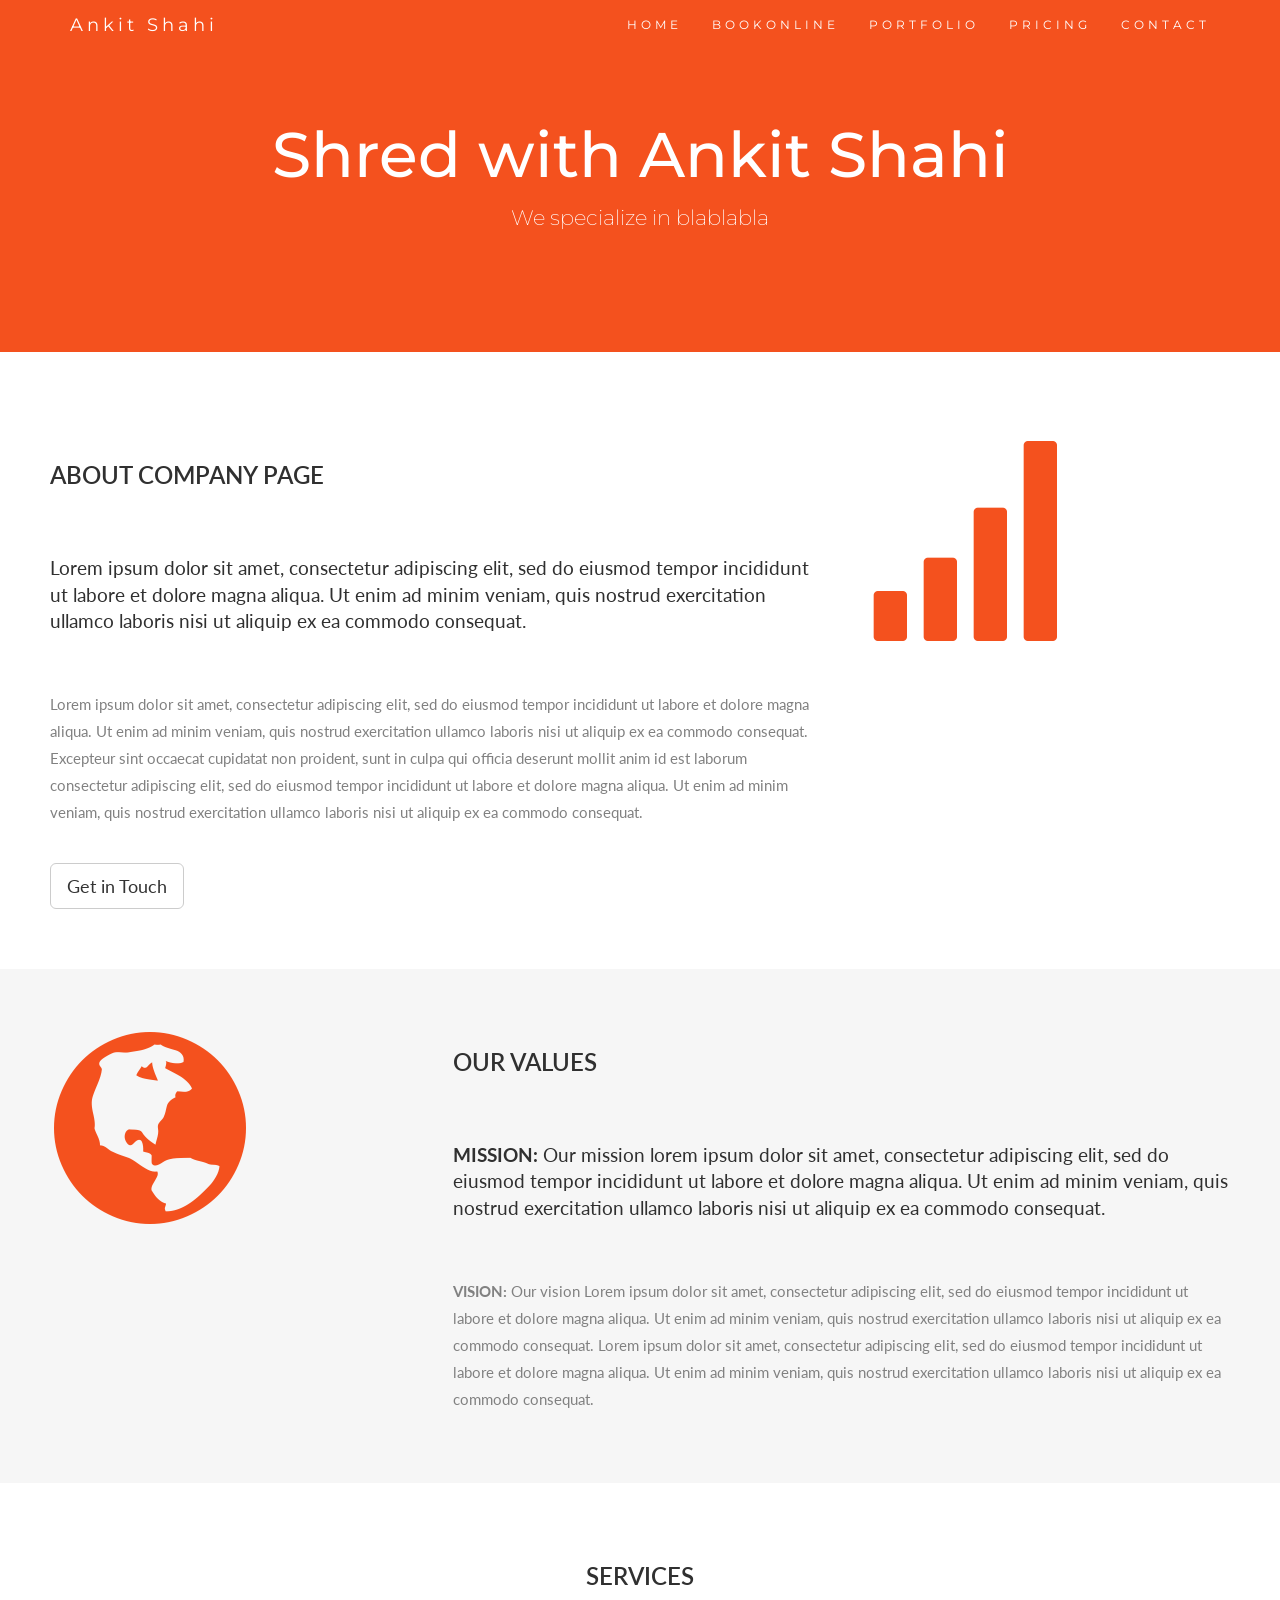
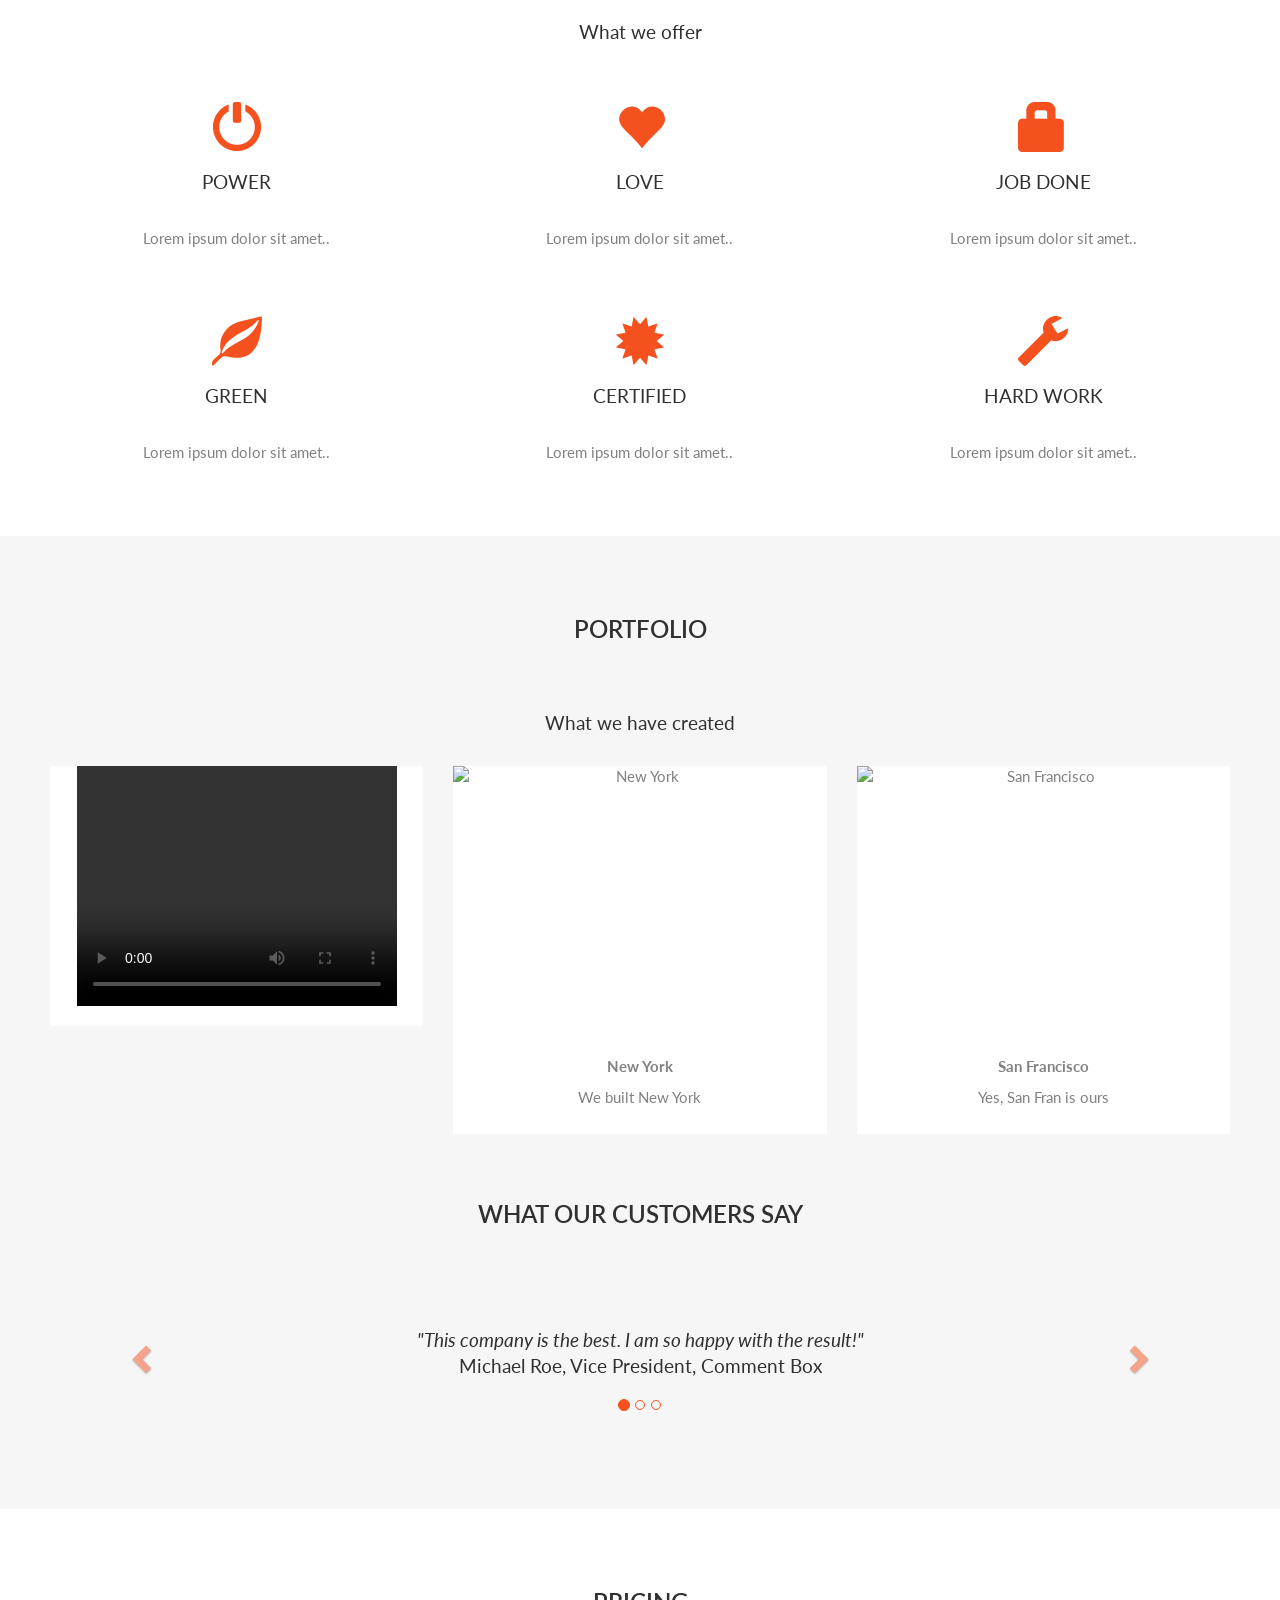
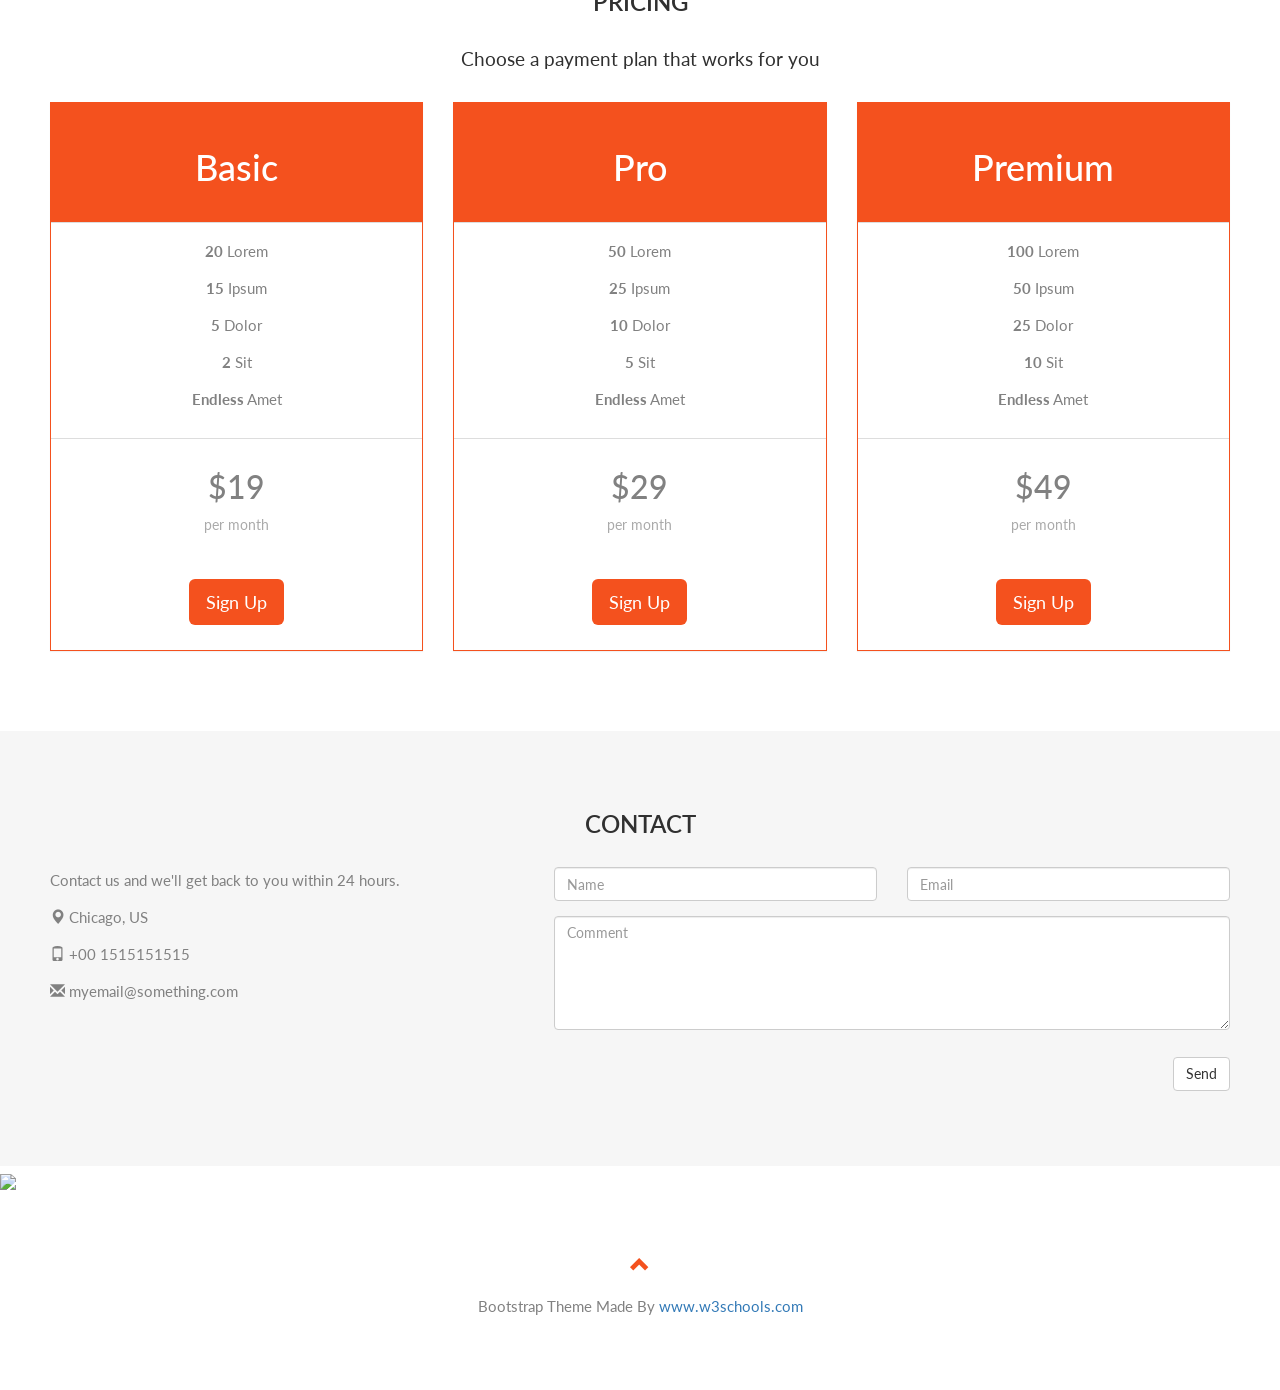
==== index.html @ cc3c82c2 "Rename Workoutwebsite.html to index.html" ====
<!DOCTYPE html>
<html lang="en">
<head>
  <!-- Theme Made By www.w3schools.com -->
  <title>Bootstrap Theme Company Page</title>
  <meta charset="utf-8">
  <meta name="viewport" content="width=device-width, initial-scale=1">
  <link rel="stylesheet" href="https://maxcdn.bootstrapcdn.com/bootstrap/3.4.1/css/bootstrap.min.css">
  <link href="https://fonts.googleapis.com/css?family=Montserrat" rel="stylesheet" type="text/css">
  <link href="https://fonts.googleapis.com/css?family=Lato" rel="stylesheet" type="text/css">
  <script src="https://ajax.googleapis.com/ajax/libs/jquery/3.5.1/jquery.min.js"></script>
  <script src="https://maxcdn.bootstrapcdn.com/bootstrap/3.4.1/js/bootstrap.min.js"></script>
  <link rel="stylesheet" href="Workoutwebsite.css">
</head>




<body id="myPage" data-spy="scroll" data-target=".navbar" data-offset="60">

<nav class="navbar navbar-default navbar-fixed-top">
  <div class="container">
    <div class="navbar-header">
      <button type="button" class="navbar-toggle" data-toggle="collapse" data-target="#myNavbar">
        <span class="icon-bar"></span>
        <span class="icon-bar"></span>
        <span class="icon-bar"></span>                        
      </button>
      <a class="navbar-brand" href="#myPage">Ankit Shahi</a>
    </div>
    <div class="collapse navbar-collapse" id="myNavbar">
      <ul class="nav navbar-nav navbar-right">
        <li><a href="#about">HOME</a></li>
        <li><a href="#services">BOOKONLINE</a></li>
        <li><a href="#portfolio">PORTFOLIO</a></li>
        <li><a href="#pricing">PRICING</a></li>
        <li><a href="#contact">CONTACT</a></li>
      </ul>
    </div>
  </div>
</nav>

<div class="jumbotron text-center">
  <h1>Shred with Ankit Shahi</h1> 
  <p>We specialize in blablabla</p> 
 <!-- <form>
    <div class="input-group">
      <input type="email" class="form-control" size="50" placeholder="Email Address" required>
      <div class="input-group-btn">
        <button type="button" class="btn btn-danger">Subscribe</button>
      </div>
    </div>
  </form>
-->
</div>

<!-- Container (About Section) -->
<div id="about" class="container-fluid">
  <div class="row">
    <div class="col-sm-8">
      <h2>About Company Page</h2><br>
      <h4>Lorem ipsum dolor sit amet, consectetur adipiscing elit, sed do eiusmod tempor incididunt ut labore et dolore magna aliqua. Ut enim ad minim veniam, quis nostrud exercitation ullamco laboris nisi ut aliquip ex ea commodo consequat.</h4><br>
      <p>Lorem ipsum dolor sit amet, consectetur adipiscing elit, sed do eiusmod tempor incididunt ut labore et dolore magna aliqua. Ut enim ad minim veniam, quis nostrud exercitation ullamco laboris nisi ut aliquip ex ea commodo consequat. Excepteur sint occaecat cupidatat non proident, sunt in culpa qui officia deserunt mollit anim id est laborum consectetur adipiscing elit, sed do eiusmod tempor incididunt ut labore et dolore magna aliqua. Ut enim ad minim veniam, quis nostrud exercitation ullamco laboris nisi ut aliquip ex ea commodo consequat.</p>
      <br><button class="btn btn-default btn-lg">Get in Touch</button>
    </div>
    <div class="col-sm-4">
      <span class="glyphicon glyphicon-signal logo"></span>
    </div>
  </div>
</div>

<div class="container-fluid bg-grey">
  <div class="row">
    <div class="col-sm-4">
      <span class="glyphicon glyphicon-globe logo slideanim"></span>
    </div>
    <div class="col-sm-8">
      <h2>Our Values</h2><br>
      <h4><strong>MISSION:</strong> Our mission lorem ipsum dolor sit amet, consectetur adipiscing elit, sed do eiusmod tempor incididunt ut labore et dolore magna aliqua. Ut enim ad minim veniam, quis nostrud exercitation ullamco laboris nisi ut aliquip ex ea commodo consequat.</h4><br>
      <p><strong>VISION:</strong> Our vision Lorem ipsum dolor sit amet, consectetur adipiscing elit, sed do eiusmod tempor incididunt ut labore et dolore magna aliqua. Ut enim ad minim veniam, quis nostrud exercitation ullamco laboris nisi ut aliquip ex ea commodo consequat.
      Lorem ipsum dolor sit amet, consectetur adipiscing elit, sed do eiusmod tempor incididunt ut labore et dolore magna aliqua. Ut enim ad minim veniam, quis nostrud exercitation ullamco laboris nisi ut aliquip ex ea commodo consequat.</p>
    </div>
  </div>
</div>

<!-- Container (Services Section) -->
<div id="services" class="container-fluid text-center">
  <h2>SERVICES</h2>
  <h4>What we offer</h4>
  <br>
  <div class="row slideanim">
    <div class="col-sm-4">
      <span class="glyphicon glyphicon-off logo-small"></span>
      <h4>POWER</h4>
      <p>Lorem ipsum dolor sit amet..</p>
    </div>
    <div class="col-sm-4">
      <span class="glyphicon glyphicon-heart logo-small"></span>
      <h4>LOVE</h4>
      <p>Lorem ipsum dolor sit amet..</p>
    </div>
    <div class="col-sm-4">
      <span class="glyphicon glyphicon-lock logo-small"></span>
      <h4>JOB DONE</h4>
      <p>Lorem ipsum dolor sit amet..</p>
    </div>
  </div>
  <br><br>
  <div class="row slideanim">
    <div class="col-sm-4">
      <span class="glyphicon glyphicon-leaf logo-small"></span>
      <h4>GREEN</h4>
      <p>Lorem ipsum dolor sit amet..</p>
    </div>
    <div class="col-sm-4">
      <span class="glyphicon glyphicon-certificate logo-small"></span>
      <h4>CERTIFIED</h4>
      <p>Lorem ipsum dolor sit amet..</p>
    </div>
    <div class="col-sm-4">
      <span class="glyphicon glyphicon-wrench logo-small"></span>
      <h4 style="color:#303030;">HARD WORK</h4>
      <p>Lorem ipsum dolor sit amet..</p>
    </div>
  </div>
</div>

<!-- Container (Portfolio Section) -->
<div id="portfolio" class="container-fluid text-center bg-grey">
  <h2>Portfolio</h2><br>
  <h4>What we have created</h4>
  <div class="row text-center slideanim">
    <div class="col-sm-4">
      <div class="thumbnail">
        <video width="320" height="240" controls>
            <source src="" type="video/mp4">
            <source src="" type="video/ogg">
          Your browser does not support the video tag.
          </video>
      </div>
    </div>
    <div class="col-sm-4">
      <div class="thumbnail">
        <img src="newyork.jpg" alt="New York" width="400" height="300">
        <p><strong>New York</strong></p>
        <p>We built New York</p>
      </div>
    </div>
    <div class="col-sm-4">
      <div class="thumbnail">
        <img src="sanfran.jpg" alt="San Francisco" width="400" height="300">
        <p><strong>San Francisco</strong></p>
        <p>Yes, San Fran is ours</p>
      </div>
    </div>

  </div><br>
  
  <h2>What our customers say</h2>
  <div id="myCarousel" class="carousel slide text-center" data-ride="carousel">
    <!-- Indicators -->
    <ol class="carousel-indicators">
      <li data-target="#myCarousel" data-slide-to="0" class="active"></li>
      <li data-target="#myCarousel" data-slide-to="1"></li>
      <li data-target="#myCarousel" data-slide-to="2"></li>
    </ol>

    <!-- Wrapper for slides -->
    <div class="carousel-inner" role="listbox">
      <div class="item active">
        <h4>"This company is the best. I am so happy with the result!"<br><span>Michael Roe, Vice President, Comment Box</span></h4>
      </div>
      <div class="item">
        <h4>"One word... WOW!!"<br><span>John Doe, Salesman, Rep Inc</span></h4>
      </div>
      <div class="item">
        <h4>"Could I... BE any more happy with this company?"<br><span>Chandler Bing, Actor, FriendsAlot</span></h4>
      </div>
    </div>

    <!-- Left and right controls -->
    <a class="left carousel-control" href="#myCarousel" role="button" data-slide="prev">
      <span class="glyphicon glyphicon-chevron-left" aria-hidden="true"></span>
      <span class="sr-only">Previous</span>
    </a>
    <a class="right carousel-control" href="#myCarousel" role="button" data-slide="next">
      <span class="glyphicon glyphicon-chevron-right" aria-hidden="true"></span>
      <span class="sr-only">Next</span>
    </a>
  </div>
</div>

<!-- Container (Pricing Section) -->
<div id="pricing" class="container-fluid">
  <div class="text-center">
    <h2>Pricing</h2>
    <h4>Choose a payment plan that works for you</h4>
  </div>
  <div class="row slideanim">
    <div class="col-sm-4 col-xs-12">
      <div class="panel panel-default text-center">
        <div class="panel-heading">
          <h1>Basic</h1>
        </div>
        <div class="panel-body">
          <p><strong>20</strong> Lorem</p>
          <p><strong>15</strong> Ipsum</p>
          <p><strong>5</strong> Dolor</p>
          <p><strong>2</strong> Sit</p>
          <p><strong>Endless</strong> Amet</p>
        </div>
        <div class="panel-footer">
          <h3>$19</h3>
          <h4>per month</h4>
          <button class="btn btn-lg">Sign Up</button>
        </div>
      </div>      
    </div>     
    <div class="col-sm-4 col-xs-12">
      <div class="panel panel-default text-center">
        <div class="panel-heading">
          <h1>Pro</h1>
        </div>
        <div class="panel-body">
          <p><strong>50</strong> Lorem</p>
          <p><strong>25</strong> Ipsum</p>
          <p><strong>10</strong> Dolor</p>
          <p><strong>5</strong> Sit</p>
          <p><strong>Endless</strong> Amet</p>
        </div>
        <div class="panel-footer">
          <h3>$29</h3>
          <h4>per month</h4>
          <button class="btn btn-lg">Sign Up</button>
        </div>
      </div>      
    </div>       
    <div class="col-sm-4 col-xs-12">
      <div class="panel panel-default text-center">
        <div class="panel-heading">
          <h1>Premium</h1>
        </div>
        <div class="panel-body">
          <p><strong>100</strong> Lorem</p>
          <p><strong>50</strong> Ipsum</p>
          <p><strong>25</strong> Dolor</p>
          <p><strong>10</strong> Sit</p>
          <p><strong>Endless</strong> Amet</p>
        </div>
        <div class="panel-footer">
          <h3>$49</h3>
          <h4>per month</h4>
          <button class="btn btn-lg">Sign Up</button>
        </div>
      </div>      
    </div>    
  </div>
</div>

<!-- Container (Contact Section) -->
<div id="contact" class="container-fluid bg-grey">
  <h2 class="text-center">CONTACT</h2>
  <div class="row">
    <div class="col-sm-5">
      <p>Contact us and we'll get back to you within 24 hours.</p>
      <p><span class="glyphicon glyphicon-map-marker"></span> Chicago, US</p>
      <p><span class="glyphicon glyphicon-phone"></span> +00 1515151515</p>
      <p><span class="glyphicon glyphicon-envelope"></span> myemail@something.com</p>
    </div>
    <div class="col-sm-7 slideanim">
      <div class="row">
        <div class="col-sm-6 form-group">
          <input class="form-control" id="name" name="name" placeholder="Name" type="text" required>
        </div>
        <div class="col-sm-6 form-group">
          <input class="form-control" id="email" name="email" placeholder="Email" type="email" required>
        </div>
      </div>
      <textarea class="form-control" id="comments" name="comments" placeholder="Comment" rows="5"></textarea><br>
      <div class="row">
        <div class="col-sm-12 form-group">
          <button class="btn btn-default pull-right" type="submit">Send</button>
        </div>
      </div>
    </div>
  </div>
</div>

<!-- Image of location/map -->
<img src="/w3images/map.jpg" class="w3-image w3-greyscale-min" style="width:100%"> 

<footer class="container-fluid text-center">
  <a href="#myPage" title="To Top">
    <span class="glyphicon glyphicon-chevron-up"></span>
  </a>
  <p>Bootstrap Theme Made By <a href="https://www.w3schools.com" title="Visit w3schools">www.w3schools.com</a></p>
</footer>

<script>
$(document).ready(function(){
  // Add smooth scrolling to all links in navbar + footer link
  $(".navbar a, footer a[href='#myPage']").on('click', function(event) {
    // Make sure this.hash has a value before overriding default behavior
    if (this.hash !== "") {
      // Prevent default anchor click behavior
      event.preventDefault();

      // Store hash
      var hash = this.hash;

      // Using jQuery's animate() method to add smooth page scroll
      // The optional number (900) specifies the number of milliseconds it takes to scroll to the specified area
      $('html, body').animate({
        scrollTop: $(hash).offset().top
      }, 900, function(){
   
        // Add hash (#) to URL when done scrolling (default click behavior)
        window.location.hash = hash;
      });
    } // End if
  });
  
  $(window).scroll(function() {
    $(".slideanim").each(function(){
      var pos = $(this).offset().top;

      var winTop = $(window).scrollTop();
        if (pos < winTop + 600) {
          $(this).addClass("slide");
        }
    });
  });
})
</script>

</body>
</html>
---- Workoutwebsite.css ----
body {
    font: 400 15px Lato, sans-serif;
    line-height: 1.8;
    color: #818181;
  }
  h2 {
    font-size: 24px;
    text-transform: uppercase;
    color: #303030;
    font-weight: 600;
    margin-bottom: 30px;
  }
  h4 {
    font-size: 19px;
    line-height: 1.375em;
    color: #303030;
    font-weight: 400;
    margin-bottom: 30px;
  }  
  .jumbotron {
    background-color: #f4511e;
    color: #fff;
    padding: 100px 25px;
    font-family: Montserrat, sans-serif;
  }
  .container-fluid {
    padding: 60px 50px;
  }
  .bg-grey {
    background-color: #f6f6f6;
  }
  .logo-small {
    color: #f4511e;
    font-size: 50px;
  }
  .logo {
    color: #f4511e;
    font-size: 200px;
  }
  .thumbnail {
    padding: 0 0 15px 0;
    border: none;
    border-radius: 0;
  }
  .thumbnail img {
    width: 100%;
    height: 100%;
    margin-bottom: 10px;
  }
  .carousel-control.right, .carousel-control.left {
    background-image: none;
    color: #f4511e;
  }
  .carousel-indicators li {
    border-color: #f4511e;
  }
  .carousel-indicators li.active {
    background-color: #f4511e;
  }
  .item h4 {
    font-size: 19px;
    line-height: 1.375em;
    font-weight: 400;
    font-style: italic;
    margin: 70px 0;
  }
  .item span {
    font-style: normal;
  }
  .panel {
    border: 1px solid #f4511e; 
    border-radius:0 !important;
    transition: box-shadow 0.5s;
  }
  .panel:hover {
    box-shadow: 5px 0px 40px rgba(0,0,0, .2);
  }
  .panel-footer .btn:hover {
    border: 1px solid #f4511e;
    background-color: #fff !important;
    color: #f4511e;
  }
  .panel-heading {
    color: #fff !important;
    background-color: #f4511e !important;
    padding: 25px;
    border-bottom: 1px solid transparent;
    border-top-left-radius: 0px;
    border-top-right-radius: 0px;
    border-bottom-left-radius: 0px;
    border-bottom-right-radius: 0px;
  }
  .panel-footer {
    background-color: white !important;
  }
  .panel-footer h3 {
    font-size: 32px;
  }
  .panel-footer h4 {
    color: #aaa;
    font-size: 14px;
  }
  .panel-footer .btn {
    margin: 15px 0;
    background-color: #f4511e;
    color: #fff;
  }
  .navbar {
    margin-bottom: 0;
    background-color: #f4511e;
    z-index: 9999;
    border: 0;
    font-size: 12px !important;
    line-height: 1.42857143 !important;
    letter-spacing: 4px;
    border-radius: 0;
    font-family: Montserrat, sans-serif;
  }
  .navbar li a, .navbar .navbar-brand {
    color: #fff !important; 
  }
  
  
  .navbar-nav li a:hover, .navbar-nav li.active a {
    color: #f4511e !important;
    background-color: #fff !important; 
  }
  
  .navbar-default .navbar-toggle {
    border-color: transparent;
    color: #fff !important;  
  }

  
  footer .glyphicon {
    font-size: 20px;
    margin-bottom: 20px;
    color: #f4511e;
  }
  .slideanim {visibility:hidden;}
  .slide {
    animation-name: slide;
    -webkit-animation-name: slide;
    animation-duration: 1s;
    -webkit-animation-duration: 1s;
    visibility: visible;
  }
  @keyframes slide {
    0% {
      opacity: 0;
      transform: translateY(70%);
    } 
    100% {
      opacity: 1;
      transform: translateY(0%);
    }
  }
  @-webkit-keyframes slide {
    0% {
      opacity: 0;
      -webkit-transform: translateY(70%);
    } 
    100% {
      opacity: 1;
      -webkit-transform: translateY(0%);
    }
  }
  @media screen and (max-width: 768px) {
    .col-sm-4 {
      text-align: center;
      margin: 25px 0;
    }
    .btn-lg {
      width: 100%;
      margin-bottom: 35px;
    }
  }
  @media screen and (max-width: 480px) {
    .logo {
      font-size: 150px;
    }
  }
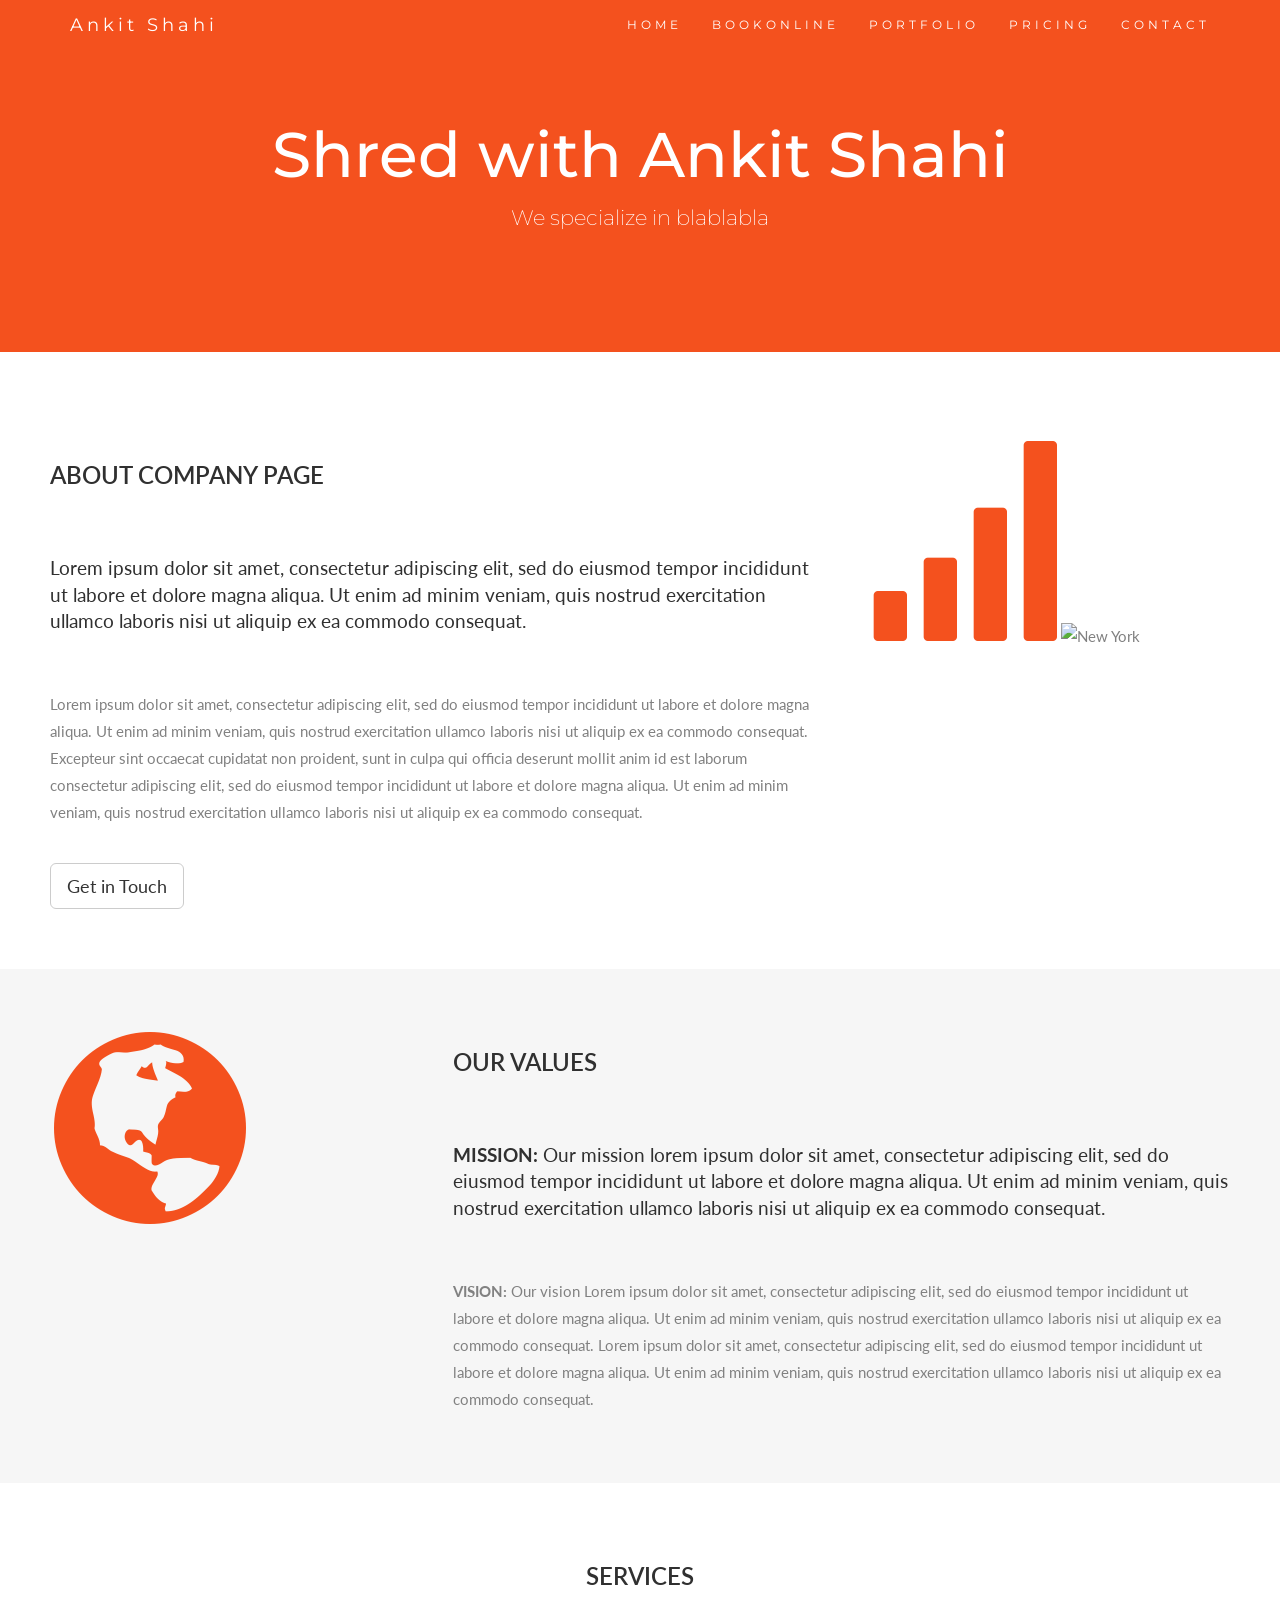
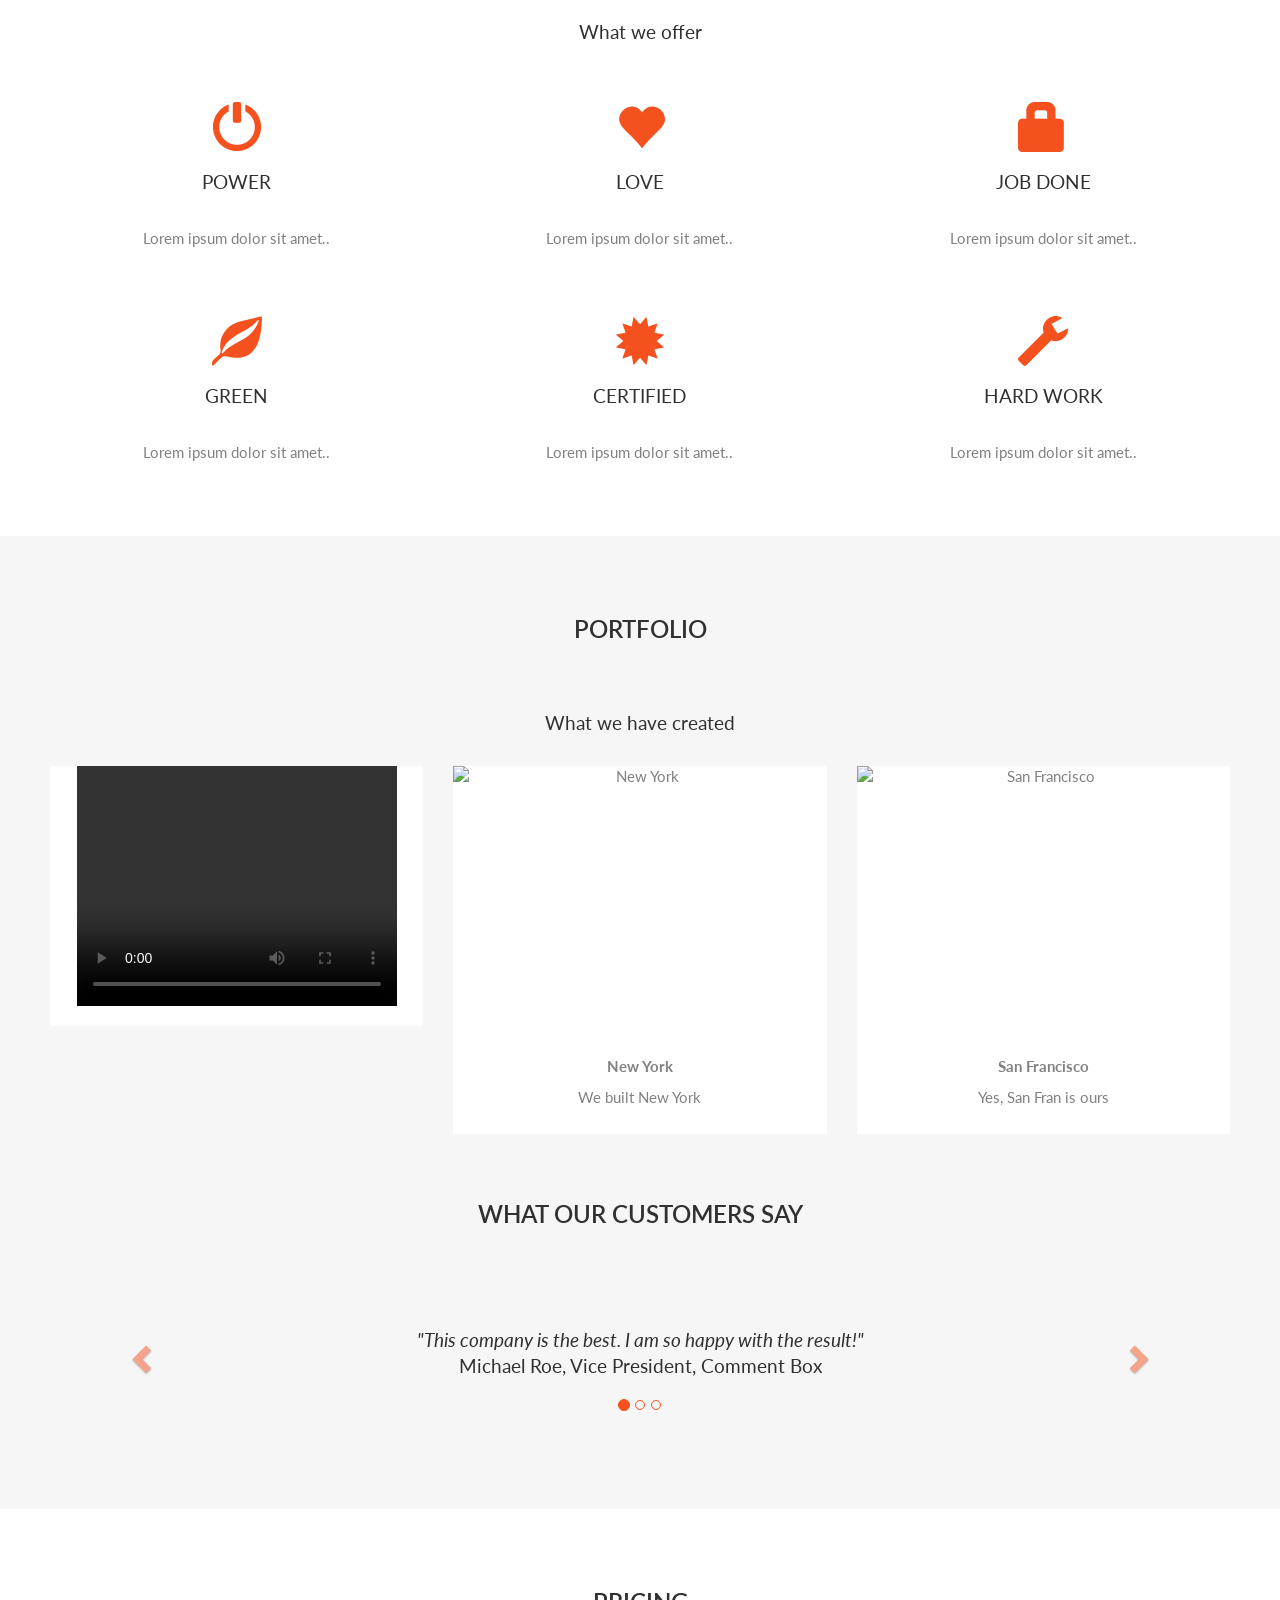
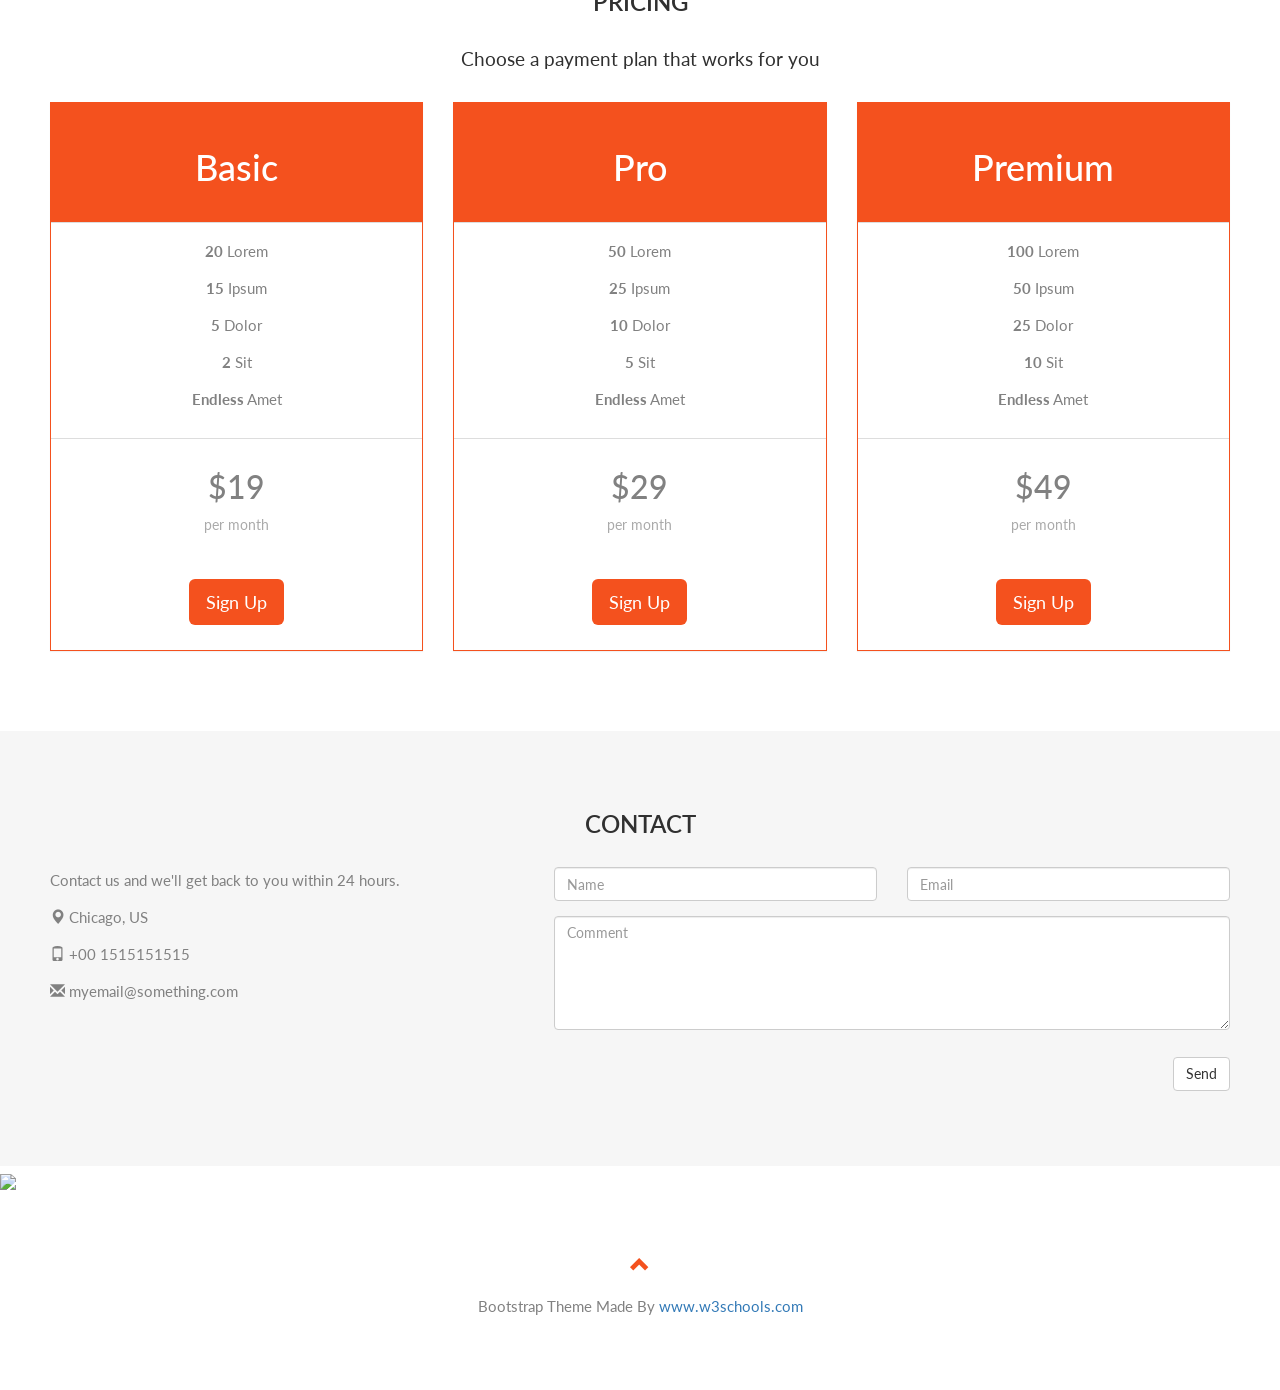
==== commit 660d4301: "Update index.html" ====
--- a/index.html
+++ b/index.html
@@ -65,6 +65,7 @@
     </div>
     <div class="col-sm-4">
       <span class="glyphicon glyphicon-signal logo"></span>
+      <img src="workout1.jpg" alt="New York" width="400" height="300">
     </div>
   </div>
 </div>
--- a/Workoutwebsite.css
+++ b/Workoutwebsite.css
@@ -179,4 +179,4 @@
     .logo {
       font-size: 150px;
     }
-  }+  }
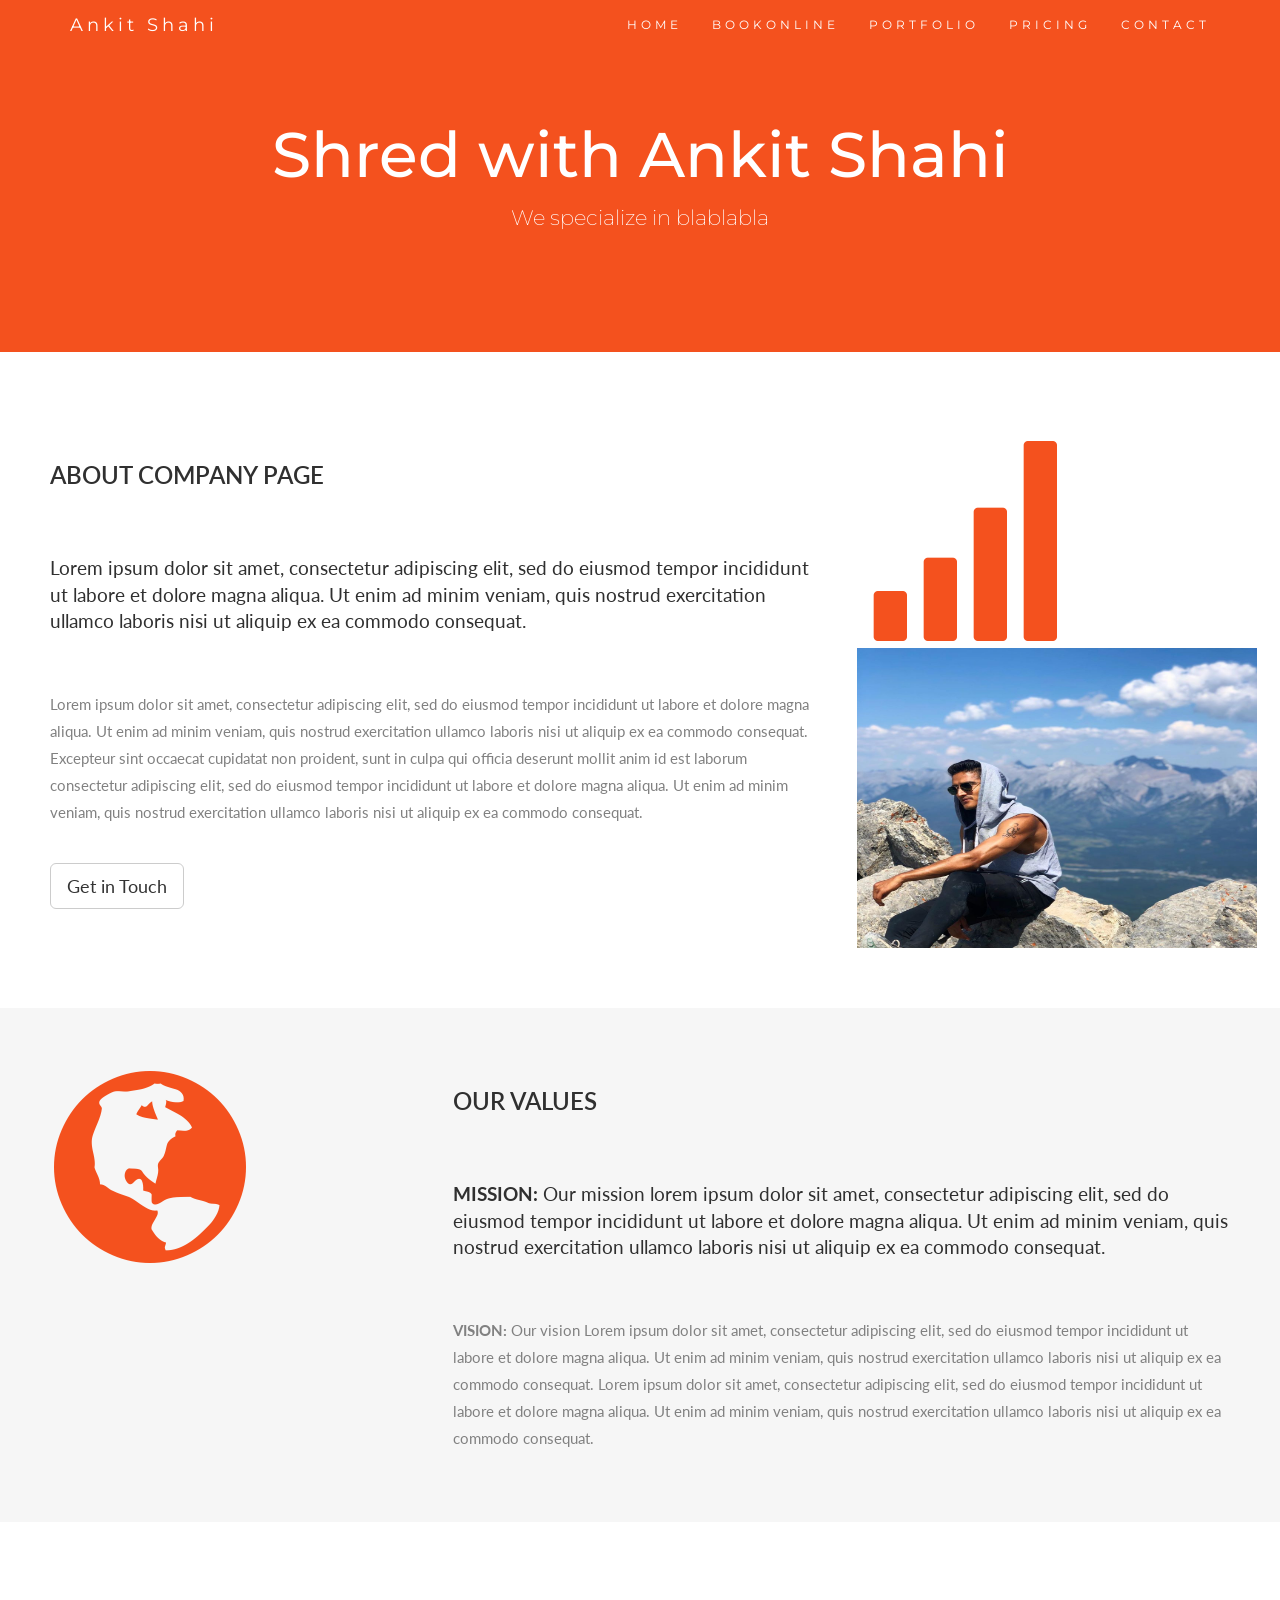
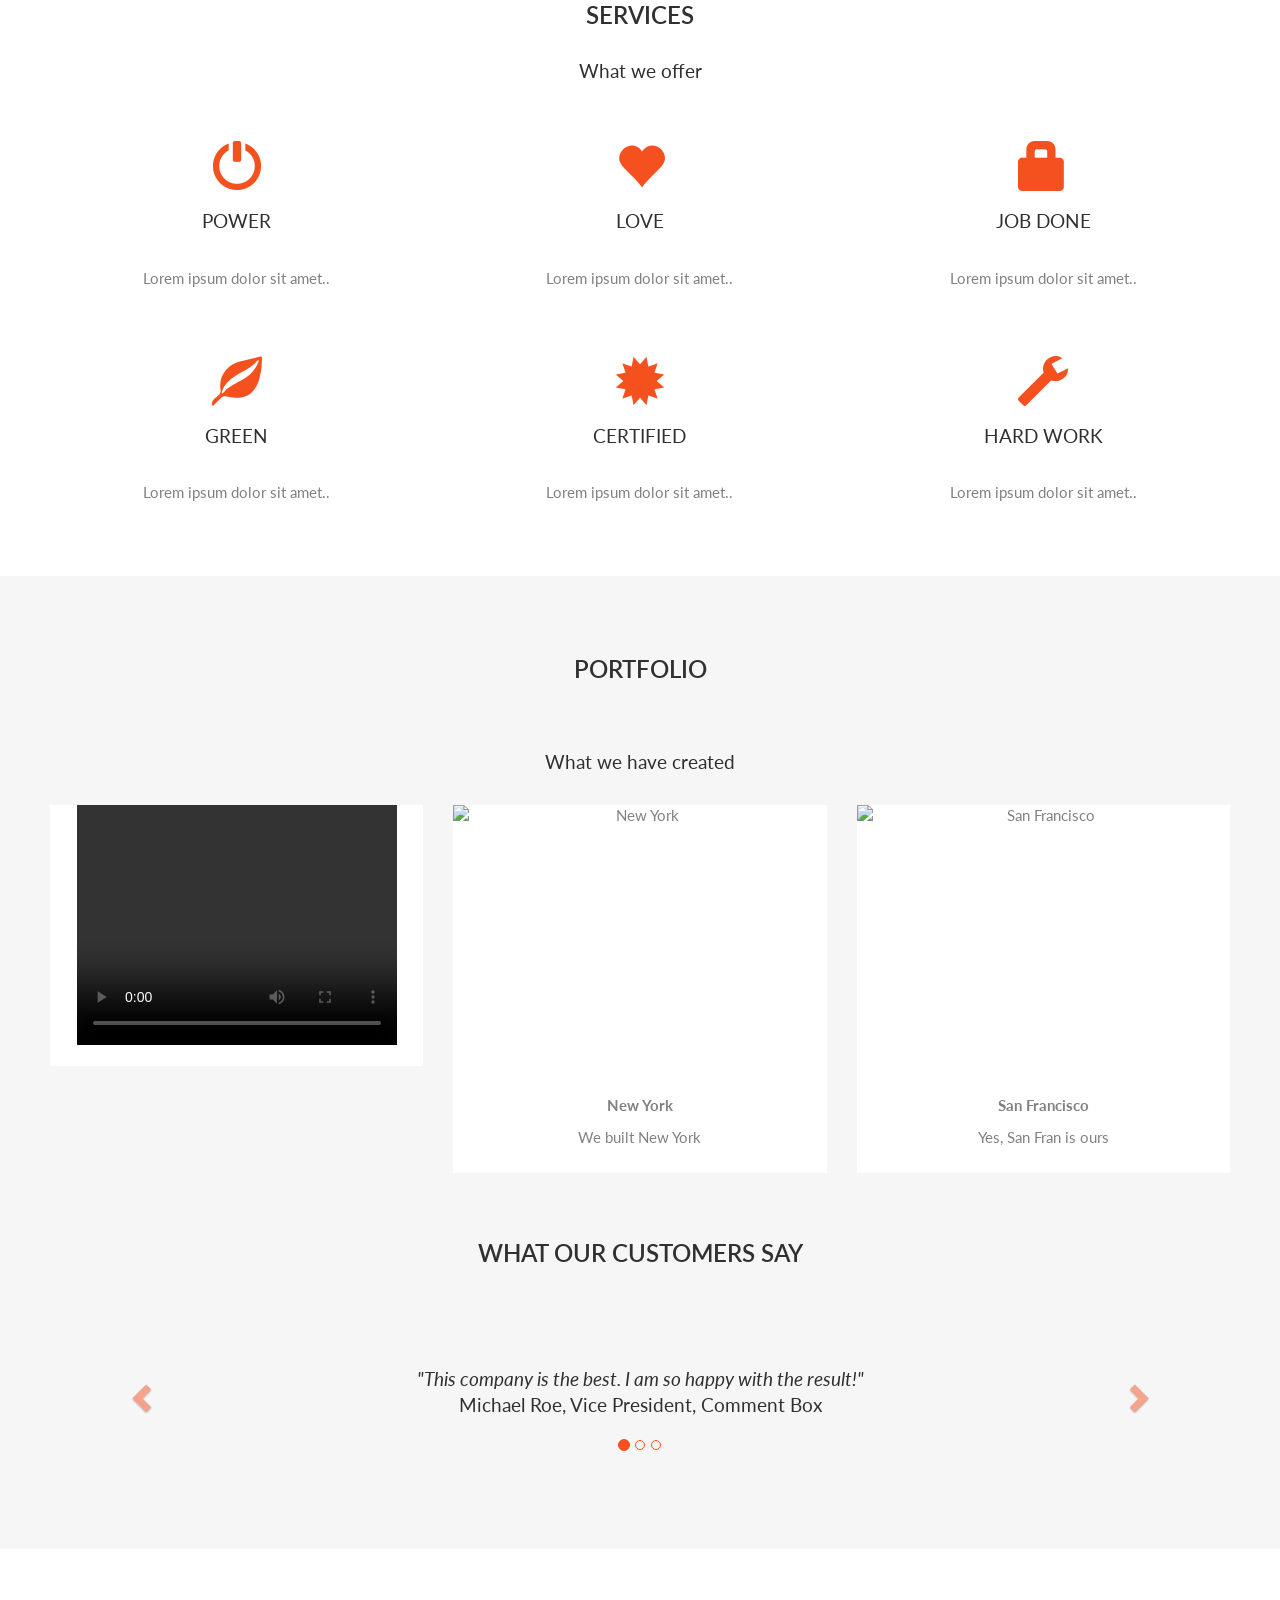
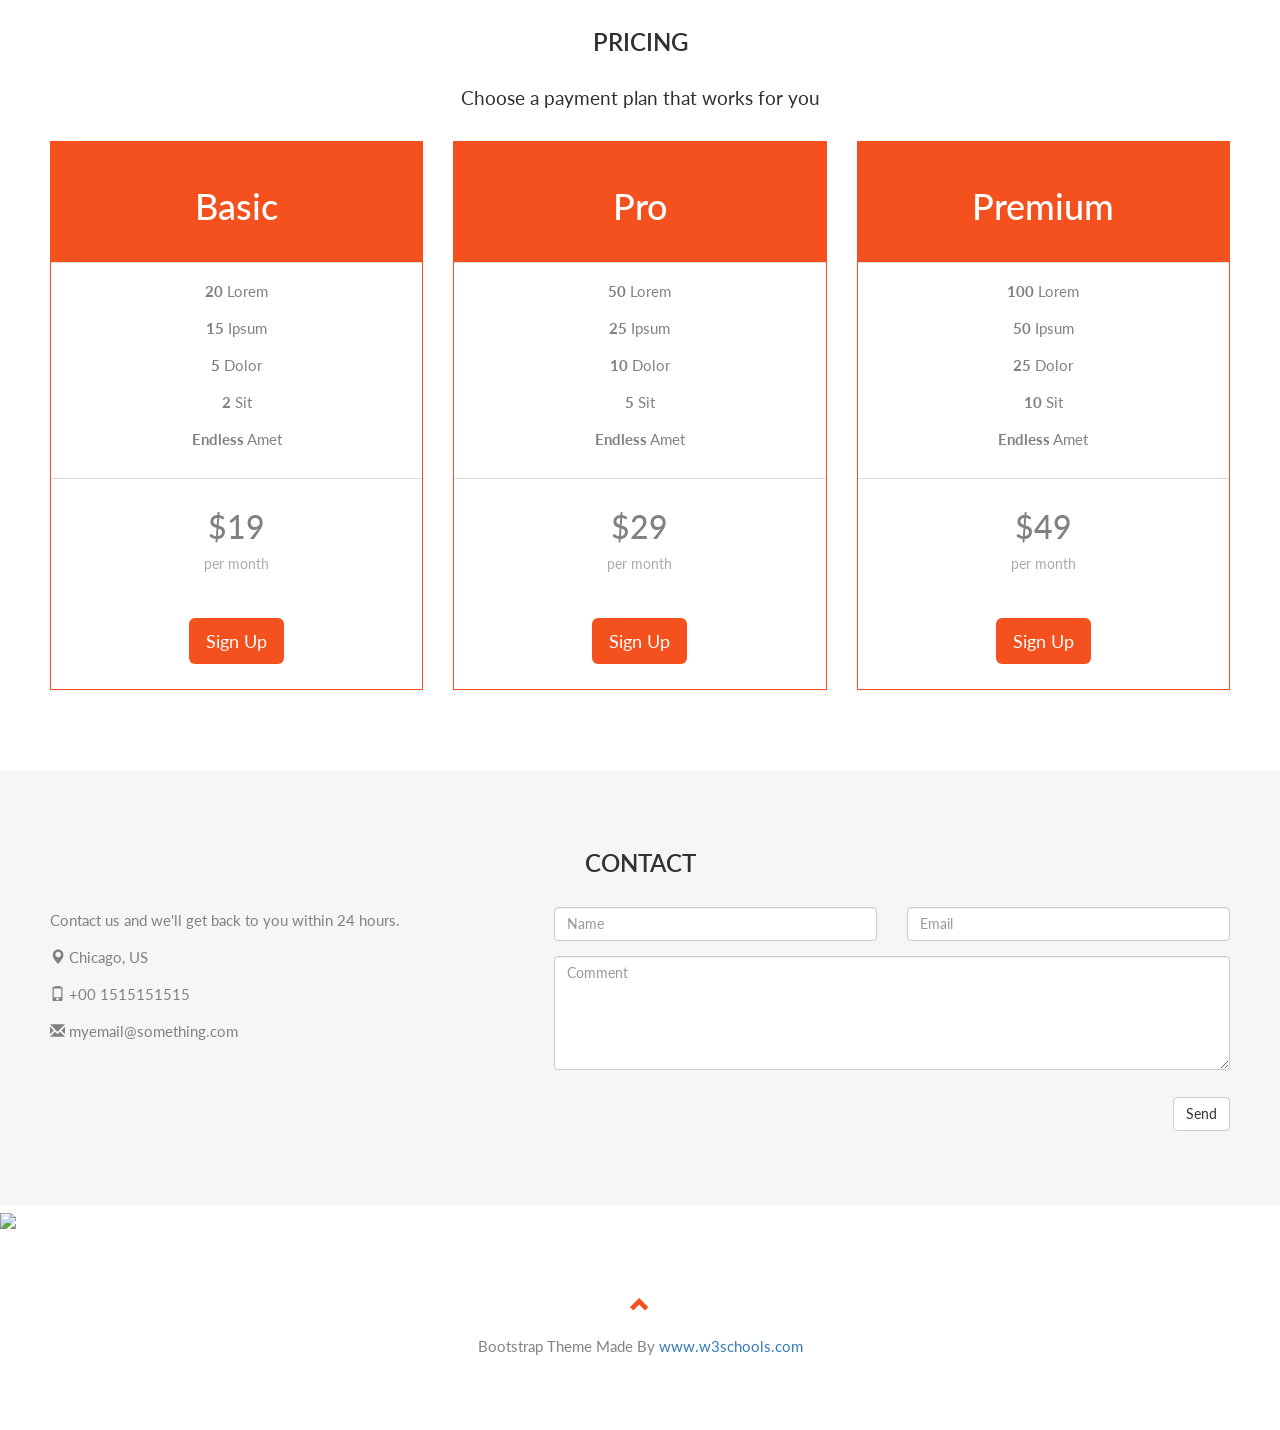
==== commit 98cc96e7: "Update index.html" ====
--- a/index.html
+++ b/index.html
@@ -65,7 +65,7 @@
     </div>
     <div class="col-sm-4">
       <span class="glyphicon glyphicon-signal logo"></span>
-      <img src="workout1.jpg" alt="New York" width="400" height="300">
+      <img src="1workout.jpg" alt="New York" width="400" height="300">
     </div>
   </div>
 </div>
